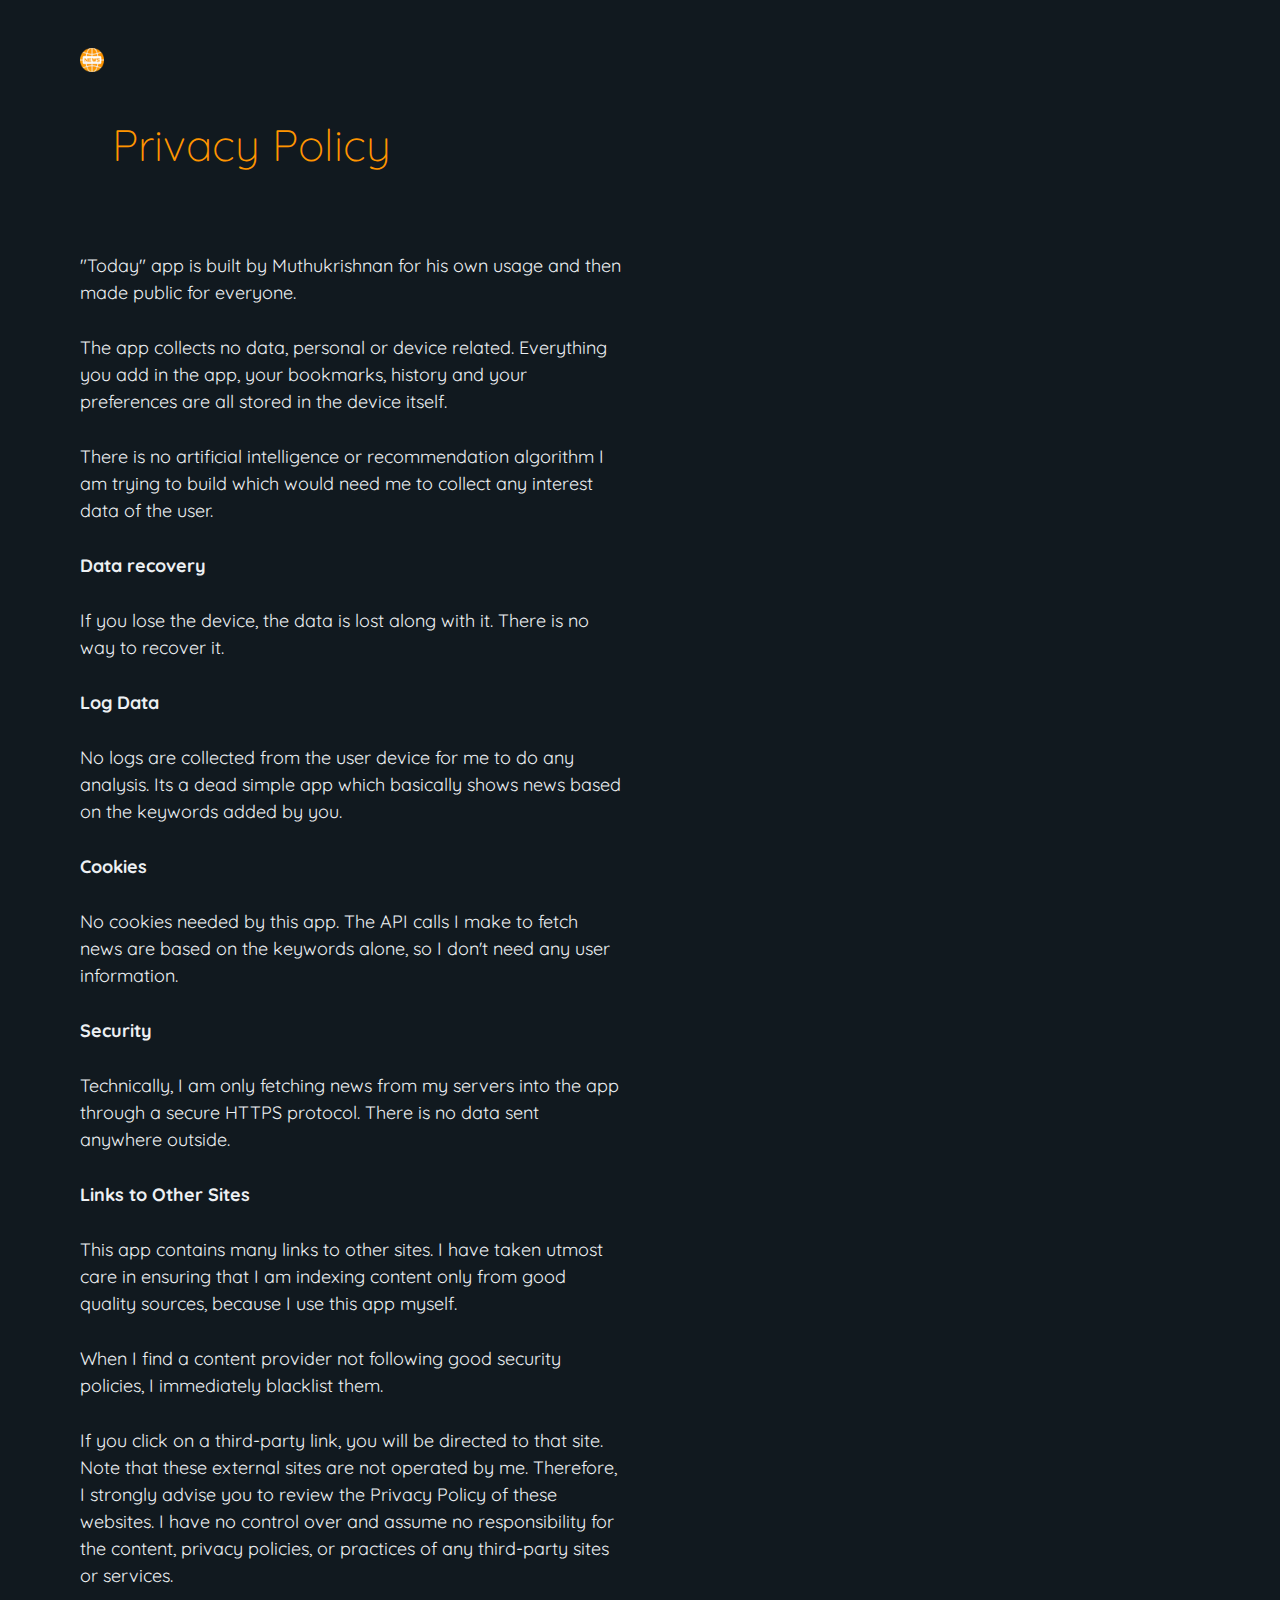
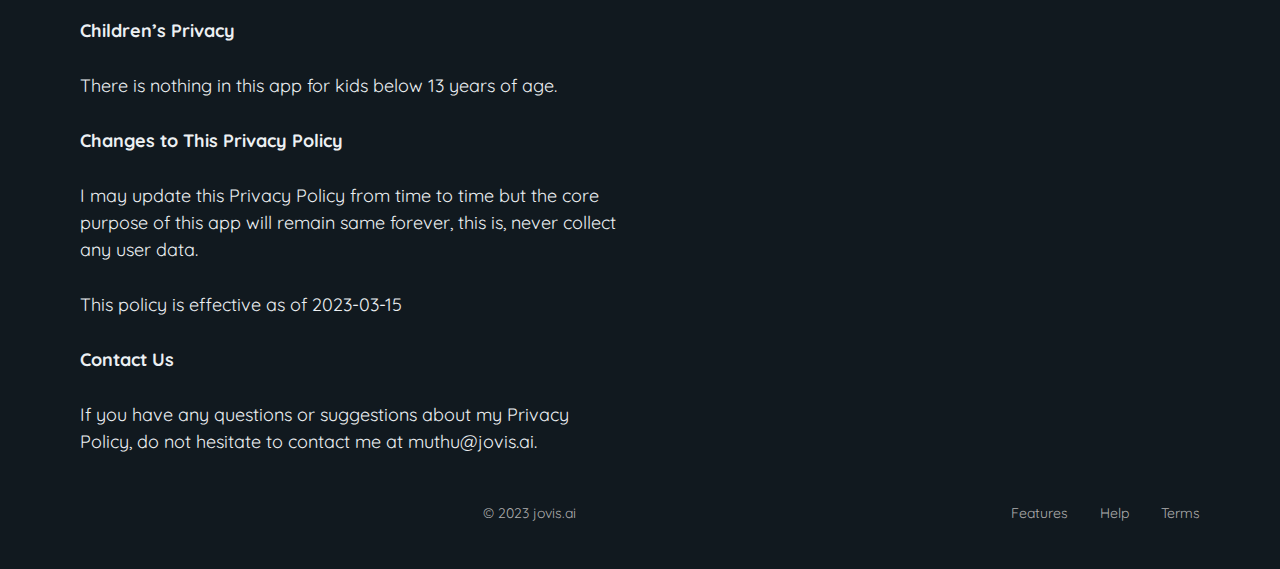
==== privacy.html @ 64f291eb "website first commit" ====
<!DOCTYPE html>
<html lang="en">
  <head>
    <!-- META -->
    <meta charset="UTF-8" />
    <meta name="viewport" content="width=device-width, initial-scale=1" />
    <meta name="author" content="Muthukrishnan" />
    <meta name="description" content="A simple news app" />
    <meta name="referrer" content="unsafe-url" />
    <meta name="robots" content="index, follow" />
    <link rel="preconnect" href="https://fonts.googleapis.com" />
    <link rel="preconnect" href="https://fonts.gstatic.com" crossorigin />
    <!-- LINK -->
    <link rel="me" href="#" />
    <link rel="canonical" href="#" />
    <link rel="icon" type="image/png" href="#" sizes="48x48" />
    <!-- PERFORMANCE -->
    <link href="https://fonts.googleapis.com/css2?family=Lato:wght@300&display=swap" rel="stylesheet" />
    <link rel="preload" as="style" href="style.css" />
    <link rel="stylesheet" href="style.css" />
    <!-- TITLE -->
    <title>Privacy Policy | Jovis News: A simple beautiful news app</title>
  </head>
  <body>
    <header role="banner" class="ui-section-header">
      <div class="ui-layout-container">
        <div class="ui-section-header__layout ui-layout-flex">
          <!-- MENU -->
          <a href="/" role="link" aria-label="#">
            <img src="logo/icon.png" class="logo_img" height="24" width="24" />
          </a>
        </div>
        <div class="ui-section-header__layout ui-layout-flex">
          <h1>Privacy Policy</h1>
        </div>
      </div>
    </header>
    <main role="main">
      <section>
        <div class="ui-layout-container">
          <!-- COPYWRITING -->
          <div class="ui-layout-column-6">
            <p>&quot;Today&quot; app is built by Muthukrishnan for his own usage and then made public for everyone.</p>
            <p>The app collects no data, personal or device related. Everything you add in the app, your bookmarks, history and your preferences are all stored in the device itself.</p>
            <p>There is no artificial intelligence or recommendation algorithm I am trying to build which would need me to collect any interest data of the user.</p>
            <p><strong>Data recovery</strong></p>
            <p>If you lose the device, the data is lost along with it. There is no way to recover it.</p>
            <p><strong>Log Data</strong></p>
            <p>No logs are collected from the user device for me to do any analysis. Its a dead simple app which basically shows news based on the keywords added by you.</p>
            <p><strong>Cookies</strong></p>
            <p>No cookies needed by this app. The API calls I make to fetch news are based on the keywords alone, so I don&#39;t need any user information.</p>
            <p><strong>Security</strong></p>
            <p>Technically, I am only fetching news from my servers into the app through a secure HTTPS protocol. There is no data sent anywhere outside.</p>
            <p><strong>Links to Other Sites</strong></p>
            <p>This app contains many links to other sites. I have taken utmost care in ensuring that I am indexing content only from good quality sources, because I use this app myself.</p>
            <p>When I find a content provider not following good security policies, I immediately blacklist them.</p>
            <p>
              If you click on a third-party link, you will be directed to that site. Note that these external sites are not operated by me. Therefore, I strongly advise you to review the Privacy Policy of these websites. I have no control over and assume no responsibility for the content, privacy
              policies, or practices of any third-party sites or services.
            </p>
            <p><strong>Children’s Privacy</strong></p>
            <p>There is nothing in this app for kids below 13 years of age.</p>
            <p><strong>Changes to This Privacy Policy</strong></p>
            <p>I may update this Privacy Policy from time to time but the core purpose of this app will remain same forever, this is, never collect any user data.</p>
            <p>This policy is effective as of 2023-03-15</p>
            <p><strong>Contact Us</strong></p>
            <p>If you have any questions or suggestions about my Privacy Policy, do not hesitate to contact me at muthu@jovis.ai.</p>
          </div>
        </div>
      </section>
    </main>
    <footer role="contentinfo" class="ui-section-footer">
      <div class="ui-layout-container">
        <div class="ui-section-footer__layout ui-layout-flex">
          <!-- COPYRIGHT -->
          <p class="ui-section-footer--copyright ui-text-note"><small>&copy; 2023 jovis.ai</small></p>
          <!-- MENU -->
          <a href="#" role="link" aria-label="#" class="ui-text-note"><small>Features</small></a>
          <a href="#" role="link" aria-label="#" class="ui-text-note"><small>Help</small></a>
          <a href="#" role="link" aria-label="#" class="ui-text-note"><small>Terms</small></a>
        </div>
      </div>
    </footer>
  </body>
</html>
---- style.css ----
/*--------------------------------------------------------------
TABLE OF CONTENT
----------------------------------------------------------------
1.0 VARIABLE
|  1.1 COLOR
|  1.2 TYPOGRAPHY
|  1.3 LAYOUT
2.0 FOUNDATION
3.0 TYPOGRAPHY
4.0 IMAGE
5.0 LAYOUT
6.0 COMPONENT
|  6.1 CTA
|  6.2 BUTTON
|  6.3 CARD
7.0 SECTION
|  7.1 HEADER
|  7.2 HERO
|  7.3 FEATURE
|  7.4 CLOSE
|  7.5 FOOTER
8.0 MEDIA
|  8.1 768PX
|  8.2 1024PX
|  8.3 1200PX
--------------------------------------------------------------*/

/*--------------------------------------------------------------
1.0 VARIABLE
--------------------------------------------------------------*/
@import url('https://fonts.googleapis.com/css2?family=Quicksand:wght@300;400&display=swap');

:root {

  /*------------------------------------------------------------
  |
  | 1.1 COLOR
  |
  ------------------------------------------------------------*/

  --ui-color-brand: #FF9500;

  /* COLOR PALETTE */

  --ui-color-n-000: #11191f;
  --ui-color-n-050: #18232c;
  --ui-color-n-100: #ebebeb;
  --ui-color-n-300: #aeaeae;
  --ui-color-n-500: hsl(205, 18%, 86%);
  --ui-color-n-700: #282828;
  --ui-color-n-900: #252525;
  --ui-color-orange: #FF9500;

  /* BACKGROUND COLOR */
  
  --ui-color-background-primary  : var(--ui-color-n-000);
  --ui-color-background-secondary: var(--ui-color-n-050);

  /* TYPOGRAPHY COLOR */

  --ui-color-typography-heading: var(--ui-color-orange);
  --ui-color-typography-body   : var(--ui-color-n-900);
  --ui-color-typography-note   : var(--ui-color-n-300);
  --ui-color-typography-button : var(--ui-color-n-050);

  /*------------------------------------------------------------
  |
  | 1.2 TYPOGRAPHY
  |
  ------------------------------------------------------------*/

  --ui-typography-typeface: Quicksand, sans-serif;

  /* FONT SIZE */

  --ui-typography-h1: 1.9375rem;
  --ui-typography-h2: 1.5625rem;
  --ui-typography-h3: 1.25rem;
  --ui-typography-p : 1rem;
  --ui-typography-s : .8125rem;

  /* LEADING */

  --ui-typography-h1-leading: 1.2;
  --ui-typography-h2-leading: 1.2;
  --ui-typography-h3-leading: 1.25;
  --ui-typography-p-leading : 1.5;

  /* MARGIN */

  --ui-typography-margin-heading: .75rem;
  --ui-typography-margin-body   : 1.125rem;

  /*------------------------------------------------------------
  |
  | 1.3 LAYOUT
  |
  ------------------------------------------------------------*/
  
  --ui-layout-container: 1.25rem;
  --ui-layout-grid     : 3.625rem;
  --ui-layout-gutter   : 1rem;

  /* GAP */

  --ui-gap-cta : .5rem;
  --ui-gap-card: 1.25rem;

  /* BORDER RADIUS */
  
  --ui-radius-button: 4.5vh;
  --ui-radius-card  : 4.5vh;

}

/*--------------------------------------------------------------
2.0 FOUNDATION
--------------------------------------------------------------*/

html { box-sizing: border-box; }

*,
*:before,
*:after { box-sizing: inherit; }

body {
  background-color: var(--ui-color-background-primary);
  color: var(--ui-color-typography-body);
  font-family: var(--ui-typography-typeface);
  font-feature-settings: "liga", "kern";
  font-size: var(--ui-typography-p);
  font-weight: 400;
  line-height: var(--ui-typography-p-leading);
  margin: 0 auto;
  text-rendering: optimizeLegibility;
  -webkit-font-smoothing: antialiased;
}

/*--------------------------------------------------------------
3.0 TYPOGRAPHY
--------------------------------------------------------------*/

a {
  color: var(--ui-color-brand);
  text-decoration: none;
}

h1,
h2,
h3,
p { margin-top: 0; color: hsl(205, 20%, 94%); }

h1,
h2,
h3 {
  color: var(--ui-color-typography-heading);
  margin-bottom: var(--ui-typography-margin-heading);
  font-weight: 300;
}

h1 {
  font-size: var(--ui-typography-h1);
  line-height: var(--ui-typography-h1-leading);
}

h2 {
  font-size: var(--ui-typography-h2);
  line-height: var(--ui-typography-h2-leading);
}

h3 {
  font-size: var(--ui-typography-h3);
  line-height: var(--ui-typography-h3-leading);
}

p { margin-bottom: var(--ui-typography-margin-body); }

p:last-child { margin-bottom: 0; }

strong { font-weight: 700; }

small { font-size: var(--ui-typography-s); }

.ui-text-note {
  color: var(--ui-color-typography-note);
  line-height: 1;
}

/*--------------------------------------------------------------
4.0 IMAGE
--------------------------------------------------------------*/

img,
svg {
  display: block;
  height: auto;
  margin: 0 auto;
  max-width: 100%;
}

/*--------------------------------------------------------------
5.0 LAYOUT
--------------------------------------------------------------*/

.ui-layout-container {
  padding-left: var(--ui-layout-container);
  padding-right: var(--ui-layout-container);
}

.ui-layout-flex,
.ui-layout-grid {
  align-items: center;
  justify-content: center;
}

.ui-layout-flex { display: flex; }

.ui-layout-grid { display: grid; }

/*--------------------------------------------------------------
6.0 COMPONENT
--------------------------------------------------------------*/

/*--------------------------------------------------------------
|
| 6.1 CTA
|
--------------------------------------------------------------*/

.ui-component-cta {
  column-gap: var(--ui-gap-cta);
  flex-direction: row;
}

/*--------------------------------------------------------------
|
| 6.2 BUTTON
|
--------------------------------------------------------------*/

.ui-component-button {
  border: .0625rem solid var(--ui-color-brand);
  border-radius: var(--ui-radius-button);
  display: block;
  font-weight: 700;
  line-height: 1;
  text-align: center;
}

.ui-component-button-primary {
  background-color: var(--ui-color-brand);
  color: var(--ui-color-typography-button);
}

.ui-component-button-normal { padding: 1rem 2rem; }

.ui-component-button-icon {
  align-items: center;
  column-gap: .5rem;
  display: flex;
}

/*--------------------------------------------------------------
|
| 6.3 CARD
|
--------------------------------------------------------------*/

.ui-component-card {
  background-color: var(--ui-color-background-secondary);
  border-radius: var(--ui-radius-card);
  overflow: hidden;
  padding-left: 1.5rem;
  padding-right: 1.5rem;
  padding-top: 1.5rem;
  text-align: center;
  width: 100%;
}

.ui-component-card--info {
  padding-bottom: 2.25rem;
  padding-top: 2.25rem;
}

/*--------------------------------------------------------------
7.0 SECTION
--------------------------------------------------------------*/

/*--------------------------------------------------------------
|
| 7.1 HEADER
|
--------------------------------------------------------------*/

.ui-section-header {
  padding-bottom: 1.25rem;
  padding-top: 1.25rem;
}

.ui-section-header__layout { justify-content: space-between; }

/*--------------------------------------------------------------
|
| 7.2 HERO
|
--------------------------------------------------------------*/

.ui-section-hero {
  padding-bottom: 5rem;
  padding-top: 5rem;
  text-align: center;
}

/*--------------------------------------------------------------
|
| 7.3 FEATURE
|
--------------------------------------------------------------*/

.ui-section-feature {
  padding-bottom: 1.25rem;
  padding-top: 1.25rem;
  text-align: center;
}

.ui-section-feature__layout { row-gap: var(--ui-gap-card); }

/*--------------------------------------------------------------
|
| 7.4 CLOSE
|
--------------------------------------------------------------*/

.ui-section-close {
  padding-bottom: 5rem;
  padding-top: 5rem;
  text-align: center;
}

.ui-section-close--logo {
  margin-bottom: var(--ui-typography-margin-body);
}

/*--------------------------------------------------------------
|
| 7.5 FOOTER
|
--------------------------------------------------------------*/

.ui-section-footer {
  padding-bottom: 1.25rem;
  padding-top: 1.25rem;
}

.ui-section-footer__layout {
  column-gap: var(--ui-layout-gutter);
}

.ui-section-footer--copyright {
  margin: 0 auto;
}

/*--------------------------------------------------------------
8.0 MEDIA
--------------------------------------------------------------*/

/*--------------------------------------------------------------
|
| 8.1 768PX
|
--------------------------------------------------------------*/

@media screen and (min-width: 48rem) {

  /*------------------------------------------------------------
  VARIABLE
  ------------------------------------------------------------*/
  
  :root {

    /*----------------------------------------------------------
    |
    | TYPOGRAPHY
    |
    ----------------------------------------------------------*/

    /* FONT SIZE */

    --ui-typography-h1: 2.1875rem;
    --ui-typography-h2: 1.75rem;
    --ui-typography-h3: 1.4375rem;
    --ui-typography-p : 1.125rem;
    --ui-typography-s : .875rem;

    /* MARGIN */

    --ui-typography-margin-body: 1.25rem;

    /*----------------------------------------------------------
    |
    | LAYOUT
    |
    ----------------------------------------------------------*/

    --ui-layout-container: 4.25rem;
    --ui-layout-gutter   : 1.5rem;

    /* GAP */

    --ui-gap-cta : 1rem;
    --ui-gap-card: 1.5rem;

  }

  /*------------------------------------------------------------
  LAYOUT
  ------------------------------------------------------------*/

  .ui-layout-container,
  .ui-layout-column-center {
    margin-left: auto;
    margin-right: auto;
  }

  .ui-layout-grid-2 {
    column-gap: var(--ui-layout-gutter);
    grid-template-columns: repeat(2, 1fr);
    justify-items: center;
  }

  .ui-layout-column-6 {
    width: calc((var(--ui-layout-grid) * 6) +
           (var(--ui-layout-gutter) * 5));
  }

  /*------------------------------------------------------------
  COMPONENT
  ------------------------------------------------------------*/

  /*------------------------------------------------------------
  |
  | CARD
  |
  ------------------------------------------------------------*/

  .ui-component-card {
    padding: 2.25rem;
  }

  /*------------------------------------------------------------
  SECTION
  ------------------------------------------------------------*/

  /*------------------------------------------------------------
  |
  | HEADER
  |
  ------------------------------------------------------------*/

  .ui-section-header {
    padding-bottom: 2rem;
    padding-top: 2rem;
  }

  /*------------------------------------------------------------
  |
  | FEATURE
  |
  ------------------------------------------------------------*/

  .ui-section-feature {
    padding-bottom: 2.5rem;
    padding-top: 2.5rem;
  }

  /*------------------------------------------------------------
  |
  | CLOSE
  |
  ------------------------------------------------------------*/

  .ui-section-close--logo { width: 4rem; }

  /*------------------------------------------------------------
  |
  | FOOTER
  |
  ------------------------------------------------------------*/

  .ui-section-footer {
    padding-bottom: 2rem;
    padding-top: 2rem;
  }
  
}

/*--------------------------------------------------------------
|
| 8.2 1024PX
|
--------------------------------------------------------------*/

@media screen and (min-width: 64rem) {

  /*------------------------------------------------------------
  VARIABLE
  ------------------------------------------------------------*/

  :root {

    /*----------------------------------------------------------
    |
    | LAYOUT
    |
    ----------------------------------------------------------*/

    --ui-layout-container: 0;
  
  }

  /*------------------------------------------------------------
  TYPOGRAPHY
  ------------------------------------------------------------*/

  a { transition: all 250ms ease; }

  a:not(.ui-component-button):hover {
    color: var(--ui-color-typography-body);
  }

  /*------------------------------------------------------------
  LAYOUT
  ------------------------------------------------------------*/
  
  .ui-layout-container { width: 60rem; }

  /*------------------------------------------------------------
  COMPONENT
  ------------------------------------------------------------*/

  /*------------------------------------------------------------
  |
  | CARD
  |
  ------------------------------------------------------------*/

  .ui-component-card {
    padding: 3rem;
  }

  .ui-component-card--info {
    padding-bottom: 3rem;
    padding-top: 3rem;
  }

}

/*--------------------------------------------------------------
|
| 8.3 1200PX
|
--------------------------------------------------------------*/

@media screen and (min-width: 75rem) {

  /*------------------------------------------------------------
  VARIABLE
  ------------------------------------------------------------*/

  :root {

    /*----------------------------------------------------------
    |
    | TYPOGRAPHY
    |
    ----------------------------------------------------------*/

    /* FONT SIZE */

    --ui-typography-h1: 2.75rem;
    --ui-typography-h2: 2.1875rem;
    --ui-typography-h3: 1.75rem;
    --ui-typography-h4: 1.4375rem;

    /* MARGIN */

    --ui-typography-margin-heading: 1rem;
    --ui-typography-margin-body   : 1.75rem;

    /*----------------------------------------------------------
    |
    | LAYOUT
    |
    ----------------------------------------------------------*/

    --ui-layout-grid  : 4rem;
    --ui-layout-gutter: 2rem;

    /* GAP */
    
    --ui-gap-card: 2rem;
    
  }

  /*------------------------------------------------------------
  TYPOGRAPHY
  ------------------------------------------------------------*/

  .ui-text-intro {
    color: hsl(205, 20%, 94%);
  }

  /*------------------------------------------------------------
  LAYOUT
  ------------------------------------------------------------*/
  
  .ui-layout-container { width: 70rem; }

  /*------------------------------------------------------------
  COMPONENT
  ------------------------------------------------------------*/

  /*------------------------------------------------------------
  |
  | BUTTON
  |
  ------------------------------------------------------------*/

  .ui-component-button-normal {
    padding: 1rem 2rem;
  }

  /*------------------------------------------------------------
  |
  | CARD
  |
  ------------------------------------------------------------*/

  .ui-component-card {
    padding: 4rem;
  }
  
  /*------------------------------------------------------------
  SECTION
  ------------------------------------------------------------*/

  /*------------------------------------------------------------
  |
  | HEADER
  |
  ------------------------------------------------------------*/

  .ui-section-header {
    padding-bottom: 3rem;
    padding-top: 3rem;
  }

  /*------------------------------------------------------------
  |
  | HERO
  |
  ------------------------------------------------------------*/

  .ui-section-hero {
    padding-bottom: 7.5rem;
    padding-top: 7.5rem;
  }

  /*------------------------------------------------------------
  |
  | FEATURE
  |
  ------------------------------------------------------------*/

  .ui-section-feature {
    padding-bottom: 4rem;
    padding-top: 4rem;
  }

  /*------------------------------------------------------------
  |
  | CLOSE
  |
  ------------------------------------------------------------*/

  .ui-section-close {
    padding-bottom: 7.5rem;
    padding-top: 7.5rem;
  }
  
  /*------------------------------------------------------------
  |
  | FOOTER
  |
  ------------------------------------------------------------*/

  .ui-section-footer {
    padding-bottom: 3rem;
    padding-top: 3rem;
  }

}

.logo_img{
  padding-bottom: 0.83em;
}

.last-block{
  padding-top: 0;
}

.story {
  font-style: italic;
  text-align:left;
}

.mobile {
  border: 1.334vh solid #000000;
  border-radius: var(--ui-radius-card);
  padding: 1rem 0;
  background: white;
}

h1 {
  color: #ff9500;
  margin: 2rem;
}

h2 {
  color: #ebebeb;
  margin: 2rem;
}

h4 { 
  color: #ff9500;
}

.ui-component-button-primary{
  color: white;
}


.line-container {
  position: absolute;
  max-width: 1100px;
  margin: 0 auto;
  min-height: 100vh;
  height: 100%;
  width: 100vw;
  left: 0;
  right: 0;
  pointer-events: none;
  z-index: -100;
}

.line-container>div {
  width: 1px;
  opacity: 0.25;
  border: 1px dashed #4c4c4c;
  height: 100%;
  position: fixed;
  top: 0;
}

.line-container .l1 {
  left: 10%;
}

.line-container .l2 {
  left: 25%;
}

.line-container .l3 {
  left: 50%;
}

.line-container .l4 {
  left: 75%;
}

.line-container .l5 {
  left: 90%;
}
---- style.css ----
/*--------------------------------------------------------------
TABLE OF CONTENT
----------------------------------------------------------------
1.0 VARIABLE
|  1.1 COLOR
|  1.2 TYPOGRAPHY
|  1.3 LAYOUT
2.0 FOUNDATION
3.0 TYPOGRAPHY
4.0 IMAGE
5.0 LAYOUT
6.0 COMPONENT
|  6.1 CTA
|  6.2 BUTTON
|  6.3 CARD
7.0 SECTION
|  7.1 HEADER
|  7.2 HERO
|  7.3 FEATURE
|  7.4 CLOSE
|  7.5 FOOTER
8.0 MEDIA
|  8.1 768PX
|  8.2 1024PX
|  8.3 1200PX
--------------------------------------------------------------*/

/*--------------------------------------------------------------
1.0 VARIABLE
--------------------------------------------------------------*/
@import url('https://fonts.googleapis.com/css2?family=Quicksand:wght@300;400&display=swap');

:root {

  /*------------------------------------------------------------
  |
  | 1.1 COLOR
  |
  ------------------------------------------------------------*/

  --ui-color-brand: #FF9500;

  /* COLOR PALETTE */

  --ui-color-n-000: #11191f;
  --ui-color-n-050: #18232c;
  --ui-color-n-100: #ebebeb;
  --ui-color-n-300: #aeaeae;
  --ui-color-n-500: hsl(205, 18%, 86%);
  --ui-color-n-700: #282828;
  --ui-color-n-900: #252525;
  --ui-color-orange: #FF9500;

  /* BACKGROUND COLOR */
  
  --ui-color-background-primary  : var(--ui-color-n-000);
  --ui-color-background-secondary: var(--ui-color-n-050);

  /* TYPOGRAPHY COLOR */

  --ui-color-typography-heading: var(--ui-color-orange);
  --ui-color-typography-body   : var(--ui-color-n-900);
  --ui-color-typography-note   : var(--ui-color-n-300);
  --ui-color-typography-button : var(--ui-color-n-050);

  /*------------------------------------------------------------
  |
  | 1.2 TYPOGRAPHY
  |
  ------------------------------------------------------------*/

  --ui-typography-typeface: Quicksand, sans-serif;

  /* FONT SIZE */

  --ui-typography-h1: 1.9375rem;
  --ui-typography-h2: 1.5625rem;
  --ui-typography-h3: 1.25rem;
  --ui-typography-p : 1rem;
  --ui-typography-s : .8125rem;

  /* LEADING */

  --ui-typography-h1-leading: 1.2;
  --ui-typography-h2-leading: 1.2;
  --ui-typography-h3-leading: 1.25;
  --ui-typography-p-leading : 1.5;

  /* MARGIN */

  --ui-typography-margin-heading: .75rem;
  --ui-typography-margin-body   : 1.125rem;

  /*------------------------------------------------------------
  |
  | 1.3 LAYOUT
  |
  ------------------------------------------------------------*/
  
  --ui-layout-container: 1.25rem;
  --ui-layout-grid     : 3.625rem;
  --ui-layout-gutter   : 1rem;

  /* GAP */

  --ui-gap-cta : .5rem;
  --ui-gap-card: 1.25rem;

  /* BORDER RADIUS */
  
  --ui-radius-button: 4.5vh;
  --ui-radius-card  : 4.5vh;

}

/*--------------------------------------------------------------
2.0 FOUNDATION
--------------------------------------------------------------*/

html { box-sizing: border-box; }

*,
*:before,
*:after { box-sizing: inherit; }

body {
  background-color: var(--ui-color-background-primary);
  color: var(--ui-color-typography-body);
  font-family: var(--ui-typography-typeface);
  font-feature-settings: "liga", "kern";
  font-size: var(--ui-typography-p);
  font-weight: 400;
  line-height: var(--ui-typography-p-leading);
  margin: 0 auto;
  text-rendering: optimizeLegibility;
  -webkit-font-smoothing: antialiased;
}

/*--------------------------------------------------------------
3.0 TYPOGRAPHY
--------------------------------------------------------------*/

a {
  color: var(--ui-color-brand);
  text-decoration: none;
}

h1,
h2,
h3,
p { margin-top: 0; color: hsl(205, 20%, 94%); }

h1,
h2,
h3 {
  color: var(--ui-color-typography-heading);
  margin-bottom: var(--ui-typography-margin-heading);
  font-weight: 300;
}

h1 {
  font-size: var(--ui-typography-h1);
  line-height: var(--ui-typography-h1-leading);
}

h2 {
  font-size: var(--ui-typography-h2);
  line-height: var(--ui-typography-h2-leading);
}

h3 {
  font-size: var(--ui-typography-h3);
  line-height: var(--ui-typography-h3-leading);
}

p { margin-bottom: var(--ui-typography-margin-body); }

p:last-child { margin-bottom: 0; }

strong { font-weight: 700; }

small { font-size: var(--ui-typography-s); }

.ui-text-note {
  color: var(--ui-color-typography-note);
  line-height: 1;
}

/*--------------------------------------------------------------
4.0 IMAGE
--------------------------------------------------------------*/

img,
svg {
  display: block;
  height: auto;
  margin: 0 auto;
  max-width: 100%;
}

/*--------------------------------------------------------------
5.0 LAYOUT
--------------------------------------------------------------*/

.ui-layout-container {
  padding-left: var(--ui-layout-container);
  padding-right: var(--ui-layout-container);
}

.ui-layout-flex,
.ui-layout-grid {
  align-items: center;
  justify-content: center;
}

.ui-layout-flex { display: flex; }

.ui-layout-grid { display: grid; }

/*--------------------------------------------------------------
6.0 COMPONENT
--------------------------------------------------------------*/

/*--------------------------------------------------------------
|
| 6.1 CTA
|
--------------------------------------------------------------*/

.ui-component-cta {
  column-gap: var(--ui-gap-cta);
  flex-direction: row;
}

/*--------------------------------------------------------------
|
| 6.2 BUTTON
|
--------------------------------------------------------------*/

.ui-component-button {
  border: .0625rem solid var(--ui-color-brand);
  border-radius: var(--ui-radius-button);
  display: block;
  font-weight: 700;
  line-height: 1;
  text-align: center;
}

.ui-component-button-primary {
  background-color: var(--ui-color-brand);
  color: var(--ui-color-typography-button);
}

.ui-component-button-normal { padding: 1rem 2rem; }

.ui-component-button-icon {
  align-items: center;
  column-gap: .5rem;
  display: flex;
}

/*--------------------------------------------------------------
|
| 6.3 CARD
|
--------------------------------------------------------------*/

.ui-component-card {
  background-color: var(--ui-color-background-secondary);
  border-radius: var(--ui-radius-card);
  overflow: hidden;
  padding-left: 1.5rem;
  padding-right: 1.5rem;
  padding-top: 1.5rem;
  text-align: center;
  width: 100%;
}

.ui-component-card--info {
  padding-bottom: 2.25rem;
  padding-top: 2.25rem;
}

/*--------------------------------------------------------------
7.0 SECTION
--------------------------------------------------------------*/

/*--------------------------------------------------------------
|
| 7.1 HEADER
|
--------------------------------------------------------------*/

.ui-section-header {
  padding-bottom: 1.25rem;
  padding-top: 1.25rem;
}

.ui-section-header__layout { justify-content: space-between; }

/*--------------------------------------------------------------
|
| 7.2 HERO
|
--------------------------------------------------------------*/

.ui-section-hero {
  padding-bottom: 5rem;
  padding-top: 5rem;
  text-align: center;
}

/*--------------------------------------------------------------
|
| 7.3 FEATURE
|
--------------------------------------------------------------*/

.ui-section-feature {
  padding-bottom: 1.25rem;
  padding-top: 1.25rem;
  text-align: center;
}

.ui-section-feature__layout { row-gap: var(--ui-gap-card); }

/*--------------------------------------------------------------
|
| 7.4 CLOSE
|
--------------------------------------------------------------*/

.ui-section-close {
  padding-bottom: 5rem;
  padding-top: 5rem;
  text-align: center;
}

.ui-section-close--logo {
  margin-bottom: var(--ui-typography-margin-body);
}

/*--------------------------------------------------------------
|
| 7.5 FOOTER
|
--------------------------------------------------------------*/

.ui-section-footer {
  padding-bottom: 1.25rem;
  padding-top: 1.25rem;
}

.ui-section-footer__layout {
  column-gap: var(--ui-layout-gutter);
}

.ui-section-footer--copyright {
  margin: 0 auto;
}

/*--------------------------------------------------------------
8.0 MEDIA
--------------------------------------------------------------*/

/*--------------------------------------------------------------
|
| 8.1 768PX
|
--------------------------------------------------------------*/

@media screen and (min-width: 48rem) {

  /*------------------------------------------------------------
  VARIABLE
  ------------------------------------------------------------*/
  
  :root {

    /*----------------------------------------------------------
    |
    | TYPOGRAPHY
    |
    ----------------------------------------------------------*/

    /* FONT SIZE */

    --ui-typography-h1: 2.1875rem;
    --ui-typography-h2: 1.75rem;
    --ui-typography-h3: 1.4375rem;
    --ui-typography-p : 1.125rem;
    --ui-typography-s : .875rem;

    /* MARGIN */

    --ui-typography-margin-body: 1.25rem;

    /*----------------------------------------------------------
    |
    | LAYOUT
    |
    ----------------------------------------------------------*/

    --ui-layout-container: 4.25rem;
    --ui-layout-gutter   : 1.5rem;

    /* GAP */

    --ui-gap-cta : 1rem;
    --ui-gap-card: 1.5rem;

  }

  /*------------------------------------------------------------
  LAYOUT
  ------------------------------------------------------------*/

  .ui-layout-container,
  .ui-layout-column-center {
    margin-left: auto;
    margin-right: auto;
  }

  .ui-layout-grid-2 {
    column-gap: var(--ui-layout-gutter);
    grid-template-columns: repeat(2, 1fr);
    justify-items: center;
  }

  .ui-layout-column-6 {
    width: calc((var(--ui-layout-grid) * 6) +
           (var(--ui-layout-gutter) * 5));
  }

  /*------------------------------------------------------------
  COMPONENT
  ------------------------------------------------------------*/

  /*------------------------------------------------------------
  |
  | CARD
  |
  ------------------------------------------------------------*/

  .ui-component-card {
    padding: 2.25rem;
  }

  /*------------------------------------------------------------
  SECTION
  ------------------------------------------------------------*/

  /*------------------------------------------------------------
  |
  | HEADER
  |
  ------------------------------------------------------------*/

  .ui-section-header {
    padding-bottom: 2rem;
    padding-top: 2rem;
  }

  /*------------------------------------------------------------
  |
  | FEATURE
  |
  ------------------------------------------------------------*/

  .ui-section-feature {
    padding-bottom: 2.5rem;
    padding-top: 2.5rem;
  }

  /*------------------------------------------------------------
  |
  | CLOSE
  |
  ------------------------------------------------------------*/

  .ui-section-close--logo { width: 4rem; }

  /*------------------------------------------------------------
  |
  | FOOTER
  |
  ------------------------------------------------------------*/

  .ui-section-footer {
    padding-bottom: 2rem;
    padding-top: 2rem;
  }
  
}

/*--------------------------------------------------------------
|
| 8.2 1024PX
|
--------------------------------------------------------------*/

@media screen and (min-width: 64rem) {

  /*------------------------------------------------------------
  VARIABLE
  ------------------------------------------------------------*/

  :root {

    /*----------------------------------------------------------
    |
    | LAYOUT
    |
    ----------------------------------------------------------*/

    --ui-layout-container: 0;
  
  }

  /*------------------------------------------------------------
  TYPOGRAPHY
  ------------------------------------------------------------*/

  a { transition: all 250ms ease; }

  a:not(.ui-component-button):hover {
    color: var(--ui-color-typography-body);
  }

  /*------------------------------------------------------------
  LAYOUT
  ------------------------------------------------------------*/
  
  .ui-layout-container { width: 60rem; }

  /*------------------------------------------------------------
  COMPONENT
  ------------------------------------------------------------*/

  /*------------------------------------------------------------
  |
  | CARD
  |
  ------------------------------------------------------------*/

  .ui-component-card {
    padding: 3rem;
  }

  .ui-component-card--info {
    padding-bottom: 3rem;
    padding-top: 3rem;
  }

}

/*--------------------------------------------------------------
|
| 8.3 1200PX
|
--------------------------------------------------------------*/

@media screen and (min-width: 75rem) {

  /*------------------------------------------------------------
  VARIABLE
  ------------------------------------------------------------*/

  :root {

    /*----------------------------------------------------------
    |
    | TYPOGRAPHY
    |
    ----------------------------------------------------------*/

    /* FONT SIZE */

    --ui-typography-h1: 2.75rem;
    --ui-typography-h2: 2.1875rem;
    --ui-typography-h3: 1.75rem;
    --ui-typography-h4: 1.4375rem;

    /* MARGIN */

    --ui-typography-margin-heading: 1rem;
    --ui-typography-margin-body   : 1.75rem;

    /*----------------------------------------------------------
    |
    | LAYOUT
    |
    ----------------------------------------------------------*/

    --ui-layout-grid  : 4rem;
    --ui-layout-gutter: 2rem;

    /* GAP */
    
    --ui-gap-card: 2rem;
    
  }

  /*------------------------------------------------------------
  TYPOGRAPHY
  ------------------------------------------------------------*/

  .ui-text-intro {
    color: hsl(205, 20%, 94%);
  }

  /*------------------------------------------------------------
  LAYOUT
  ------------------------------------------------------------*/
  
  .ui-layout-container { width: 70rem; }

  /*------------------------------------------------------------
  COMPONENT
  ------------------------------------------------------------*/

  /*------------------------------------------------------------
  |
  | BUTTON
  |
  ------------------------------------------------------------*/

  .ui-component-button-normal {
    padding: 1rem 2rem;
  }

  /*------------------------------------------------------------
  |
  | CARD
  |
  ------------------------------------------------------------*/

  .ui-component-card {
    padding: 4rem;
  }
  
  /*------------------------------------------------------------
  SECTION
  ------------------------------------------------------------*/

  /*------------------------------------------------------------
  |
  | HEADER
  |
  ------------------------------------------------------------*/

  .ui-section-header {
    padding-bottom: 3rem;
    padding-top: 3rem;
  }

  /*------------------------------------------------------------
  |
  | HERO
  |
  ------------------------------------------------------------*/

  .ui-section-hero {
    padding-bottom: 7.5rem;
    padding-top: 7.5rem;
  }

  /*------------------------------------------------------------
  |
  | FEATURE
  |
  ------------------------------------------------------------*/

  .ui-section-feature {
    padding-bottom: 4rem;
    padding-top: 4rem;
  }

  /*------------------------------------------------------------
  |
  | CLOSE
  |
  ------------------------------------------------------------*/

  .ui-section-close {
    padding-bottom: 7.5rem;
    padding-top: 7.5rem;
  }
  
  /*------------------------------------------------------------
  |
  | FOOTER
  |
  ------------------------------------------------------------*/

  .ui-section-footer {
    padding-bottom: 3rem;
    padding-top: 3rem;
  }

}

.logo_img{
  padding-bottom: 0.83em;
}

.last-block{
  padding-top: 0;
}

.story {
  font-style: italic;
  text-align:left;
}

.mobile {
  border: 1.334vh solid #000000;
  border-radius: var(--ui-radius-card);
  padding: 1rem 0;
  background: white;
}

h1 {
  color: #ff9500;
  margin: 2rem;
}

h2 {
  color: #ebebeb;
  margin: 2rem;
}

h4 { 
  color: #ff9500;
}

.ui-component-button-primary{
  color: white;
}


.line-container {
  position: absolute;
  max-width: 1100px;
  margin: 0 auto;
  min-height: 100vh;
  height: 100%;
  width: 100vw;
  left: 0;
  right: 0;
  pointer-events: none;
  z-index: -100;
}

.line-container>div {
  width: 1px;
  opacity: 0.25;
  border: 1px dashed #4c4c4c;
  height: 100%;
  position: fixed;
  top: 0;
}

.line-container .l1 {
  left: 10%;
}

.line-container .l2 {
  left: 25%;
}

.line-container .l3 {
  left: 50%;
}

.line-container .l4 {
  left: 75%;
}

.line-container .l5 {
  left: 90%;
}
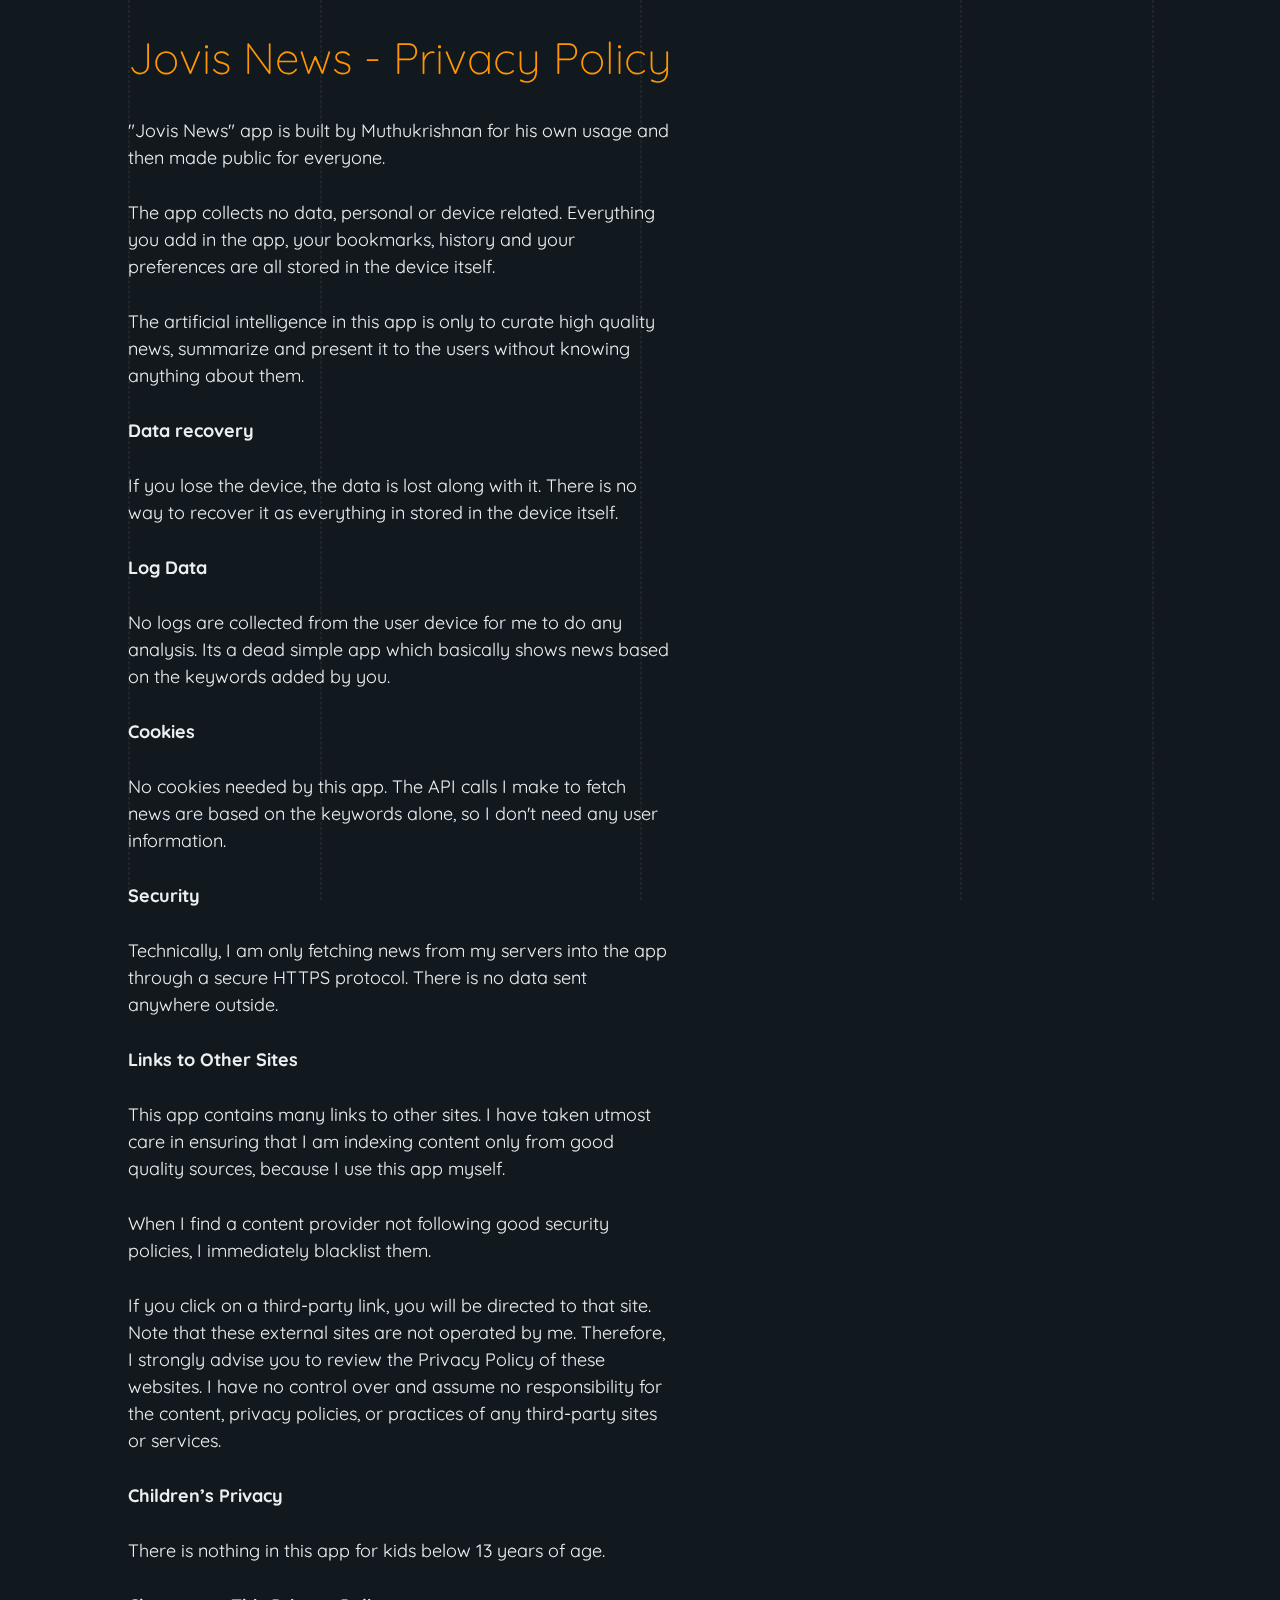
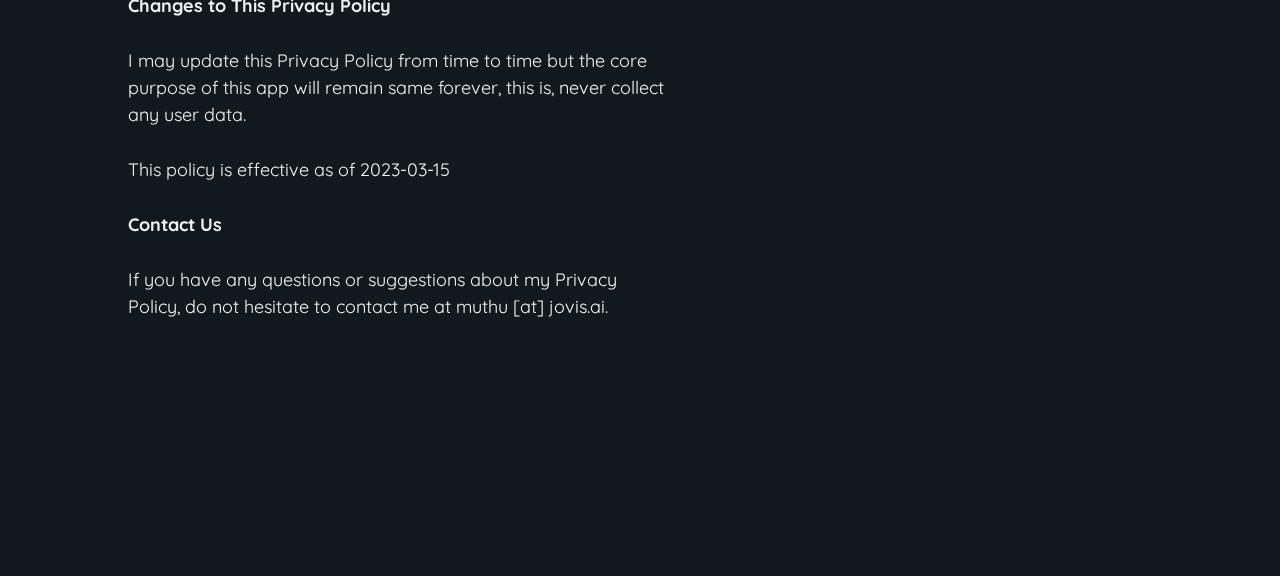
==== commit f935a6a9: "Privacy html updated" ====
--- a/privacy.html
+++ b/privacy.html
@@ -1,85 +1,99 @@
 <!DOCTYPE html>
 <html lang="en">
-  <head>
-    <!-- META -->
-    <meta charset="UTF-8" />
-    <meta name="viewport" content="width=device-width, initial-scale=1" />
-    <meta name="author" content="Muthukrishnan" />
-    <meta name="description" content="A simple news app" />
-    <meta name="referrer" content="unsafe-url" />
-    <meta name="robots" content="index, follow" />
-    <link rel="preconnect" href="https://fonts.googleapis.com" />
-    <link rel="preconnect" href="https://fonts.gstatic.com" crossorigin />
-    <!-- LINK -->
-    <link rel="me" href="#" />
-    <link rel="canonical" href="#" />
-    <link rel="icon" type="image/png" href="#" sizes="48x48" />
-    <!-- PERFORMANCE -->
-    <link href="https://fonts.googleapis.com/css2?family=Lato:wght@300&display=swap" rel="stylesheet" />
-    <link rel="preload" as="style" href="style.css" />
-    <link rel="stylesheet" href="style.css" />
-    <!-- TITLE -->
-    <title>Privacy Policy | Jovis News: A simple beautiful news app</title>
-  </head>
-  <body>
-    <header role="banner" class="ui-section-header">
-      <div class="ui-layout-container">
-        <div class="ui-section-header__layout ui-layout-flex">
-          <!-- MENU -->
-          <a href="/" role="link" aria-label="#">
-            <img src="logo/icon.png" class="logo_img" height="24" width="24" />
-          </a>
-        </div>
-        <div class="ui-section-header__layout ui-layout-flex">
-          <h1>Privacy Policy</h1>
+
+<head>
+  <!-- META -->
+  <meta charset="UTF-8">
+  <meta name="viewport" content="width=device-width,initial-scale=1">
+  <meta name="title" content="Privacy Policy | Jovis News - An Artificial Intelligence Powered News App">
+  <meta name="description"
+    content="A revolutionary app that uses AI technology to curate news stories and provide users with personalized content.">
+  <meta name="keywords" content=" Artificial Intelligence, News, India News">
+  <meta name="robots" content="index, follow">
+  <meta http-equiv="Content-Type" content="text/html; charset=utf-8">
+  <meta http-equiv="content-language" content="en">
+  <meta name="author" content="Muthukrishnan">
+
+  <link rel="apple-touch-icon" sizes="180x180" href="/apple-touch-icon.png">
+  <link rel="icon" type="image/png" sizes="32x32" href="/favicon-32x32.png">
+  <link rel="icon" type="image/png" sizes="16x16" href="/favicon-16x16.png">
+  <link rel="manifest" href="/site.webmanifest">
+
+  <meta property="og:title" content="Privacy Policy | Jovis News - An Artificial Intelligence Powered News App">
+  <meta property="og:description"
+    content="A revolutionary app that uses AI technology to curate news stories and provide users with personalized content.">
+  <meta property="og:image" content="https://jovis.ai/images/ogp.jpg">
+  <meta property="og:url" content="https://jovis.ai">
+
+  <meta name="twitter:title" content="Privacy Policy | Jovis News - An Artificial Intelligence Powered News App">
+  <meta name="twitter:description"
+    content="A revolutionary app that uses AI technology to curate news stories and provide users with personalized content.">
+  <meta name="twitter:url" content="https://jovis.ai/images/ogp.jpg">
+  <meta name="twitter:card" content="An Artificial Intelligence Powered News App">
+
+  <!-- LINK -->
+  <link rel="me" href="#">
+  <link rel="canonical" href="#">
+  <link rel="icon" type="image/png" href="#" sizes="48x48">
+  <link rel="stylesheet" href="style.css">
+  <!-- TITLE -->
+  <title>Privacy Policy | Jovis News - An Artificial Intelligence Powered News App</title>
+</head>
+
+<body>
+  <div class="line-container">
+    <div class="l1"></div>
+    <div class="l2"></div>
+    <div class="l3"></div>
+    <div class="l4"></div>
+    <div class="l5"></div>
+  </div>
+  <main role="main">
+    <section>
+      <div class="ui-layout-container privacy-container">
+        <h1 class="privacy">Jovis News - Privacy Policy</h1>
+        <!-- COPYWRITING -->
+        <div class="ui-layout-column-6">
+          <p>&quot;Jovis News&quot; app is built by Muthukrishnan for his own usage and then made public for everyone.
+          </p>
+          <p>The app collects no data, personal or device related. Everything you add in the app, your bookmarks,
+            history and your preferences are all stored in the device itself.</p>
+          <p>The artificial intelligence in this app is only to curate high quality news, summarize and present it to
+            the users without knowing anything about them.</p>
+          <p><strong>Data recovery</strong></p>
+          <p>If you lose the device, the data is lost along with it. There is no way to recover it as everything in stored in the device itself.</p>
+          <p><strong>Log Data</strong></p>
+          <p>No logs are collected from the user device for me to do any analysis. Its a dead simple app which basically
+            shows news based on the keywords added by you.</p>
+          <p><strong>Cookies</strong></p>
+          <p>No cookies needed by this app. The API calls I make to fetch news are based on the keywords alone, so I
+            don&#39;t need any user information.</p>
+          <p><strong>Security</strong></p>
+          <p>Technically, I am only fetching news from my servers into the app through a secure HTTPS protocol. There is
+            no data sent anywhere outside.</p>
+          <p><strong>Links to Other Sites</strong></p>
+          <p>This app contains many links to other sites. I have taken utmost care in ensuring that I am indexing
+            content only from good quality sources, because I use this app myself.</p>
+          <p>When I find a content provider not following good security policies, I immediately blacklist them.</p>
+          <p>
+            If you click on a third-party link, you will be directed to that site. Note that these external sites are
+            not operated by me. Therefore, I strongly advise you to review the Privacy Policy of these websites. I have
+            no control over and assume no responsibility for the content, privacy
+            policies, or practices of any third-party sites or services.
+          </p>
+          <p><strong>Children’s Privacy</strong></p>
+          <p>There is nothing in this app for kids below 13 years of age.</p>
+          <p><strong>Changes to This Privacy Policy</strong></p>
+          <p>I may update this Privacy Policy from time to time but the core purpose of this app will remain same
+            forever, this is, never collect any user data.</p>
+          <p>This policy is effective as of 2023-03-15</p>
+          <p><strong>Contact Us</strong></p>
+          <p>If you have any questions or suggestions about my Privacy Policy, do not hesitate to contact me at
+            muthu [at] jovis.ai.</p>
         </div>
       </div>
-    </header>
-    <main role="main">
-      <section>
-        <div class="ui-layout-container">
-          <!-- COPYWRITING -->
-          <div class="ui-layout-column-6">
-            <p>&quot;Today&quot; app is built by Muthukrishnan for his own usage and then made public for everyone.</p>
-            <p>The app collects no data, personal or device related. Everything you add in the app, your bookmarks, history and your preferences are all stored in the device itself.</p>
-            <p>There is no artificial intelligence or recommendation algorithm I am trying to build which would need me to collect any interest data of the user.</p>
-            <p><strong>Data recovery</strong></p>
-            <p>If you lose the device, the data is lost along with it. There is no way to recover it.</p>
-            <p><strong>Log Data</strong></p>
-            <p>No logs are collected from the user device for me to do any analysis. Its a dead simple app which basically shows news based on the keywords added by you.</p>
-            <p><strong>Cookies</strong></p>
-            <p>No cookies needed by this app. The API calls I make to fetch news are based on the keywords alone, so I don&#39;t need any user information.</p>
-            <p><strong>Security</strong></p>
-            <p>Technically, I am only fetching news from my servers into the app through a secure HTTPS protocol. There is no data sent anywhere outside.</p>
-            <p><strong>Links to Other Sites</strong></p>
-            <p>This app contains many links to other sites. I have taken utmost care in ensuring that I am indexing content only from good quality sources, because I use this app myself.</p>
-            <p>When I find a content provider not following good security policies, I immediately blacklist them.</p>
-            <p>
-              If you click on a third-party link, you will be directed to that site. Note that these external sites are not operated by me. Therefore, I strongly advise you to review the Privacy Policy of these websites. I have no control over and assume no responsibility for the content, privacy
-              policies, or practices of any third-party sites or services.
-            </p>
-            <p><strong>Children’s Privacy</strong></p>
-            <p>There is nothing in this app for kids below 13 years of age.</p>
-            <p><strong>Changes to This Privacy Policy</strong></p>
-            <p>I may update this Privacy Policy from time to time but the core purpose of this app will remain same forever, this is, never collect any user data.</p>
-            <p>This policy is effective as of 2023-03-15</p>
-            <p><strong>Contact Us</strong></p>
-            <p>If you have any questions or suggestions about my Privacy Policy, do not hesitate to contact me at muthu@jovis.ai.</p>
-          </div>
-        </div>
-      </section>
-    </main>
-    <footer role="contentinfo" class="ui-section-footer">
-      <div class="ui-layout-container">
-        <div class="ui-section-footer__layout ui-layout-flex">
-          <!-- COPYRIGHT -->
-          <p class="ui-section-footer--copyright ui-text-note"><small>&copy; 2023 jovis.ai</small></p>
-          <!-- MENU -->
-          <a href="#" role="link" aria-label="#" class="ui-text-note"><small>Features</small></a>
-          <a href="#" role="link" aria-label="#" class="ui-text-note"><small>Help</small></a>
-          <a href="#" role="link" aria-label="#" class="ui-text-note"><small>Terms</small></a>
-        </div>
-      </div>
-    </footer>
-  </body>
-</html>
+    </section>
+  </main>
+</body>
+
+</html>--- a/style.css
+++ b/style.css
@@ -715,8 +715,8 @@
 }
 
 .mobile {
-  border: 1.334vh solid #000000;
-  border-radius: var(--ui-radius-card);
+  border: 1rem solid #000000;
+  border-radius: 40px;
   padding: 1rem 0;
   background: white;
 }
@@ -780,4 +780,16 @@
 
 .line-container .l5 {
   left: 90%;
+}
+
+.privacy {
+  margin: 2rem 0;
+}
+
+.privacy-container {
+  left: 10%;
+  right: 10%;
+  position: absolute;
+  padding-bottom: 20vw;
+  padding-left: 0;
 }